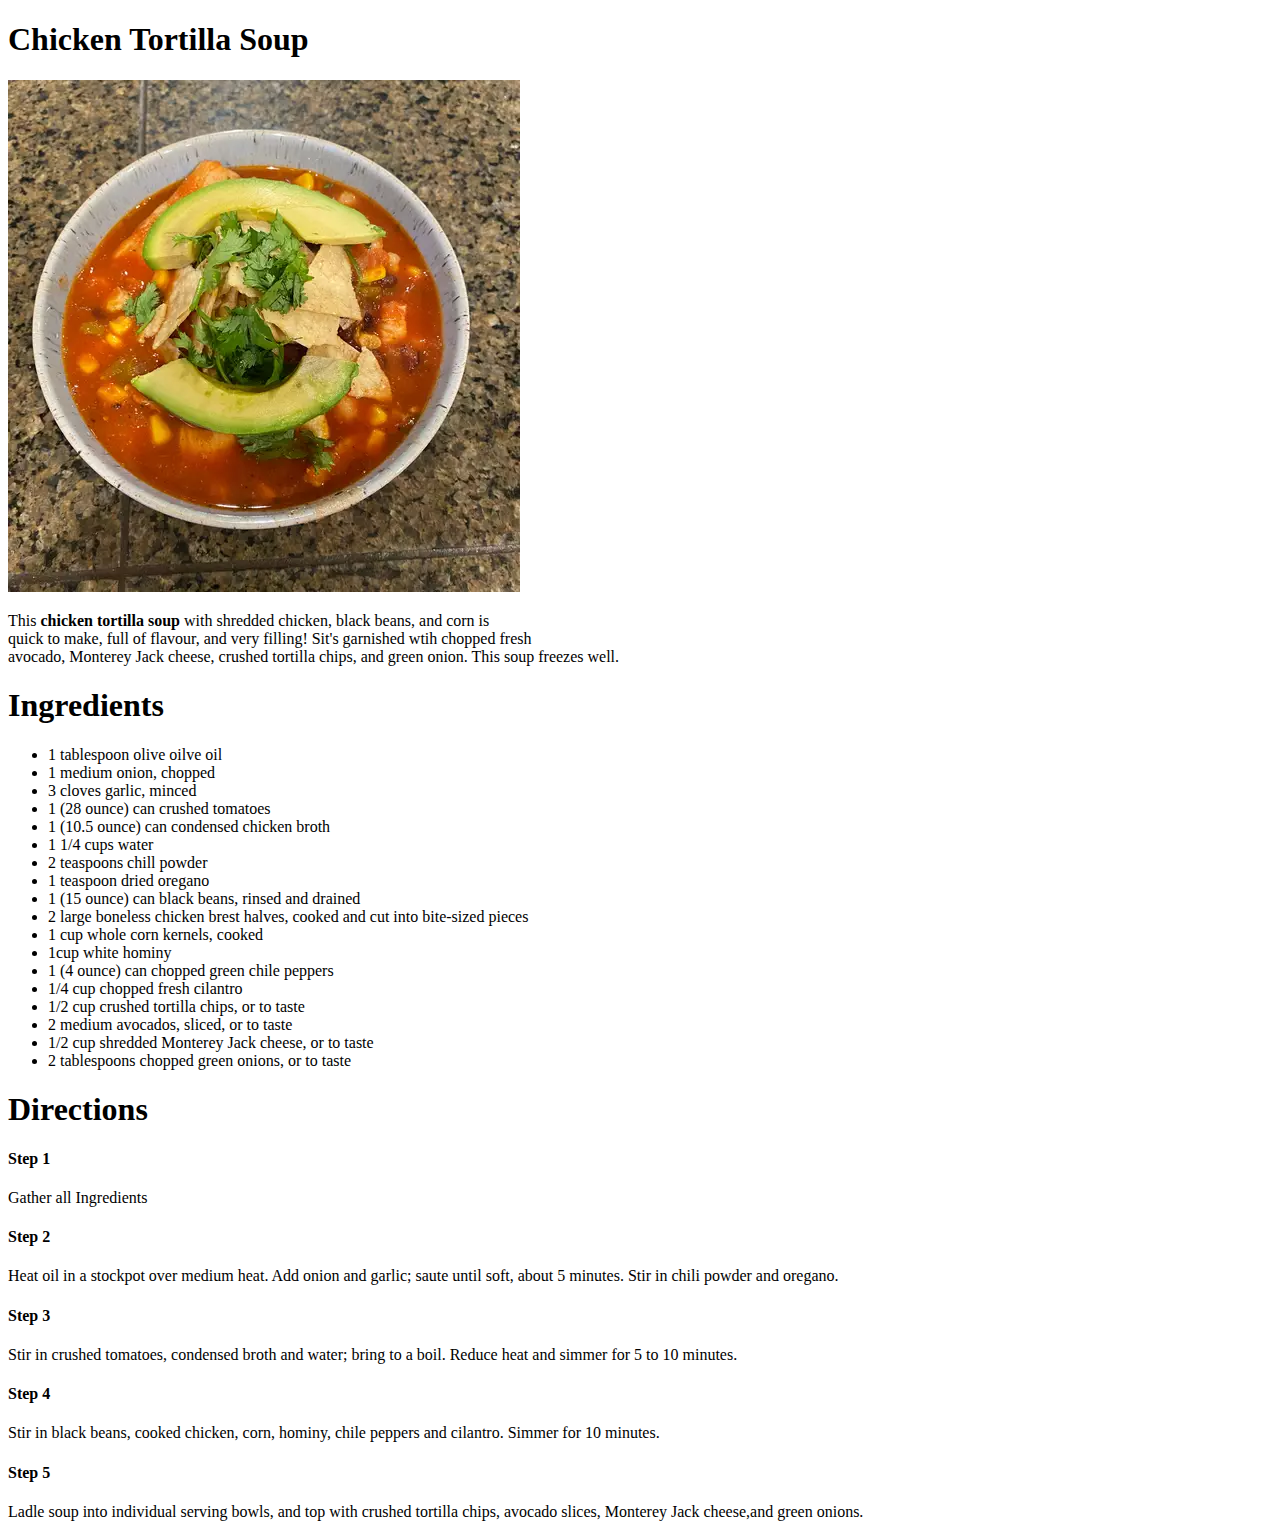
==== recipes/Chicken_Tortilla_Soup.html @ 33539599 "Edit ../index.html and Chicken tortilla.webp and Chicken_Tortilla_Soup.html and Egg.jpg and Scramble" ====
<!DOCTYPE html>
<html lang="en">
    <haed>
        <meta charset="UTF-8">
        <meta http-equiv="X-UA-Compatible" content="IE=edge">
        <meta name="viewport" content="width=device-width, initial-scale=1.0">
        <title>Recipes Two</title>
    </haed>
    <body>
        <h1>Chicken Tortilla Soup</h1>
        <img src="Chicken tortilla.webp" alt="Chicken tortilla Soup">
        <p>This <strong>chicken tortilla soup</strong> with shredded chicken, black beans, and corn is <br>quick to
            make, full of flavour, and very filling! Sit's garnished wtih chopped fresh<br> avocado,
            Monterey Jack cheese, crushed tortilla chips, and green onion. This soup freezes well.
        </p>
        <h1>Ingredients</h1>
        <ul>
            <li>1 tablespoon olive oilve oil</li>
            <li>1 medium onion, chopped</li>
            <li>3 cloves garlic, minced</li>
            <li>1 (28 ounce) can crushed tomatoes</li>
            <li>1 (10.5 ounce) can condensed chicken broth</li>
            <li>1 1/4 cups water</li>
            <li>2 teaspoons chill powder</li>
            <li>1 teaspoon dried oregano</li>
            <li>1 (15 ounce) can black beans, rinsed and drained</li>
            <li>2 large boneless chicken brest halves, cooked and cut into bite-sized pieces</li>
            <li>1 cup whole corn kernels, cooked</li>
            <li>1cup white hominy</li>
            <li>1 (4 ounce) can chopped green chile peppers</li>
            <li>1/4 cup chopped fresh cilantro</li>
            <li>1/2 cup crushed tortilla chips, or to taste</li>
            <li>2 medium avocados, sliced, or to taste</li>
            <li>1/2 cup shredded Monterey Jack cheese, or to taste</li>
            <li>2 tablespoons chopped green onions, or to taste</li>
        </ul>
        <h1>Directions</h1>
        <h4>Step 1</h4>
        <p>Gather all Ingredients</p>
        <h4>Step 2</h4>
        <p>Heat oil in a stockpot over medium heat. Add onion and garlic; saute until soft, about 5 minutes.
            Stir in chili powder and oregano.
        </p>
        <h4>Step 3</h4>
        <p>Stir in crushed tomatoes, condensed broth and water; bring to a boil. Reduce heat and simmer for 5 to 10 minutes.</p>
        <h4>Step 4</h4>
        <p>Stir in black beans, cooked chicken, corn, hominy, chile peppers and cilantro. Simmer for 10 minutes.</p>
        <h4>Step 5</h4>
        <p>Ladle soup into individual serving bowls, and top with crushed tortilla chips, avocado slices, Monterey Jack cheese,and green onions.</p>
    </body>
</html>
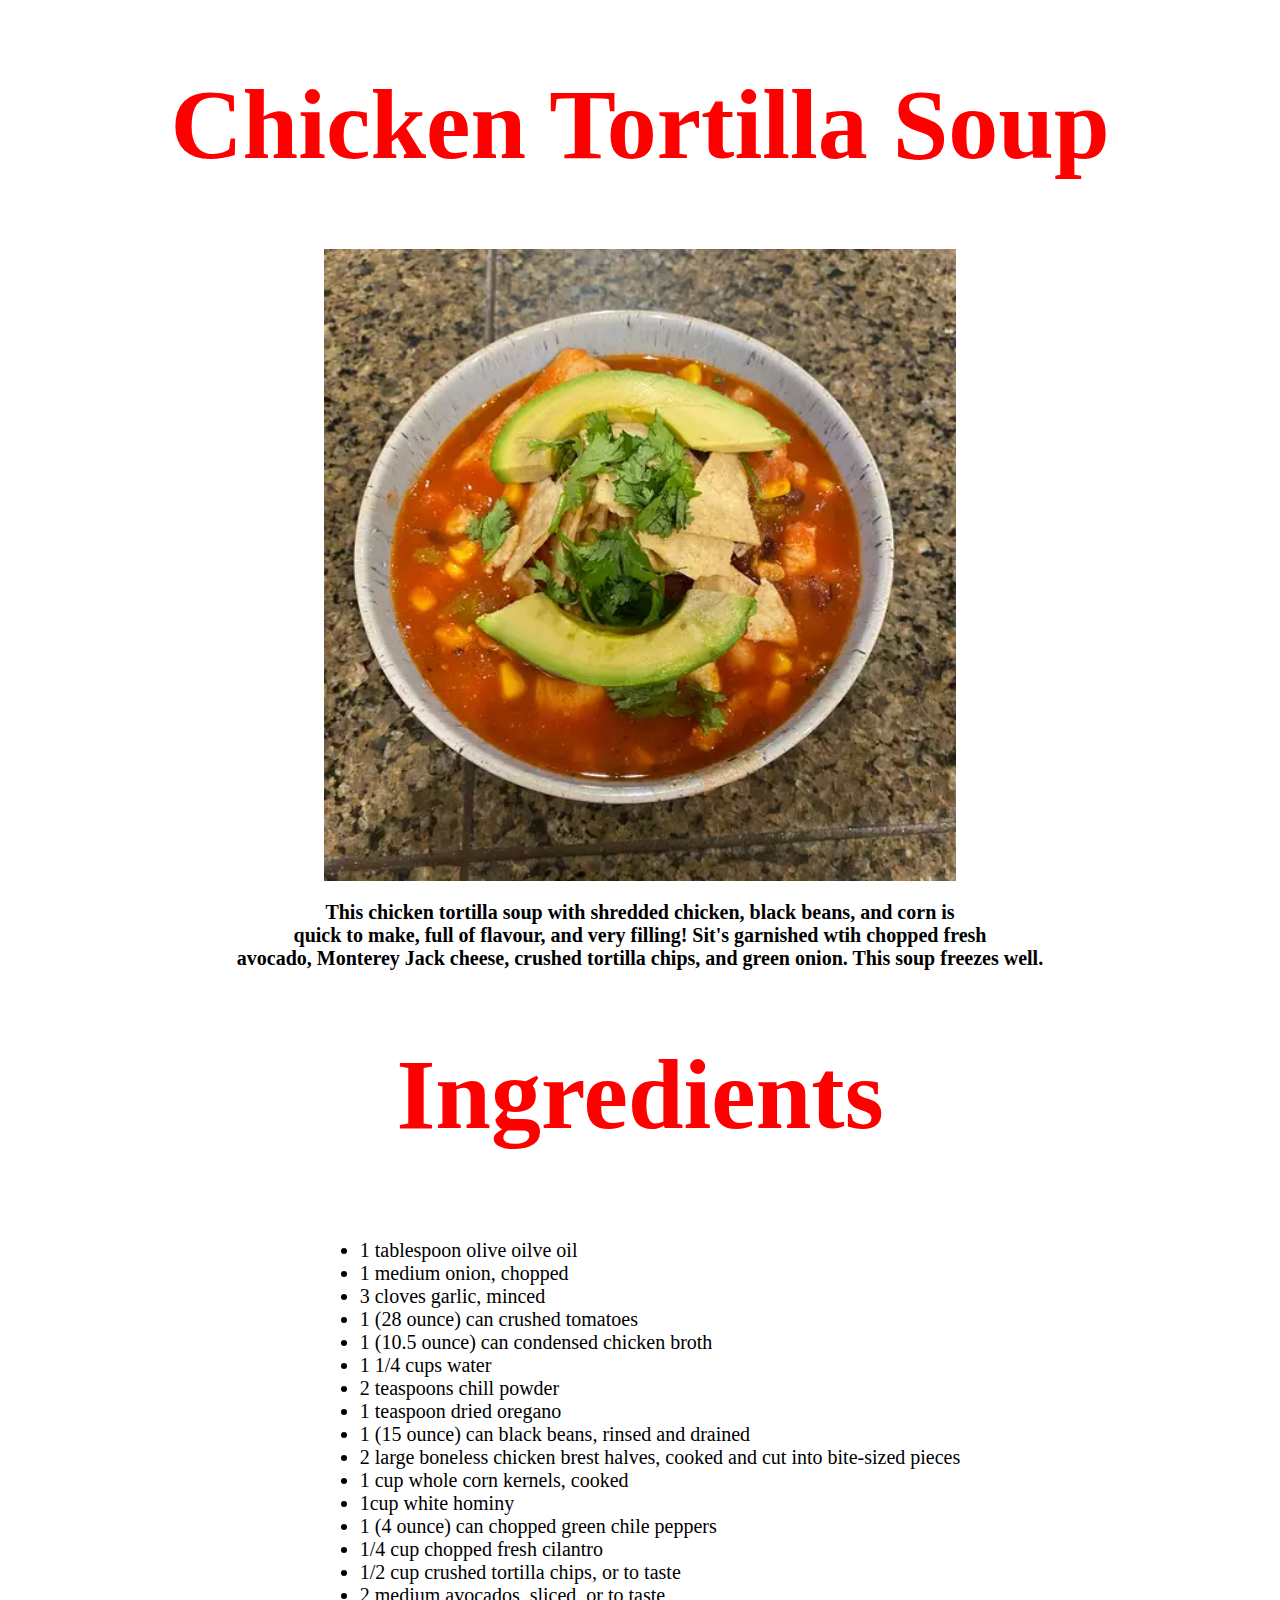
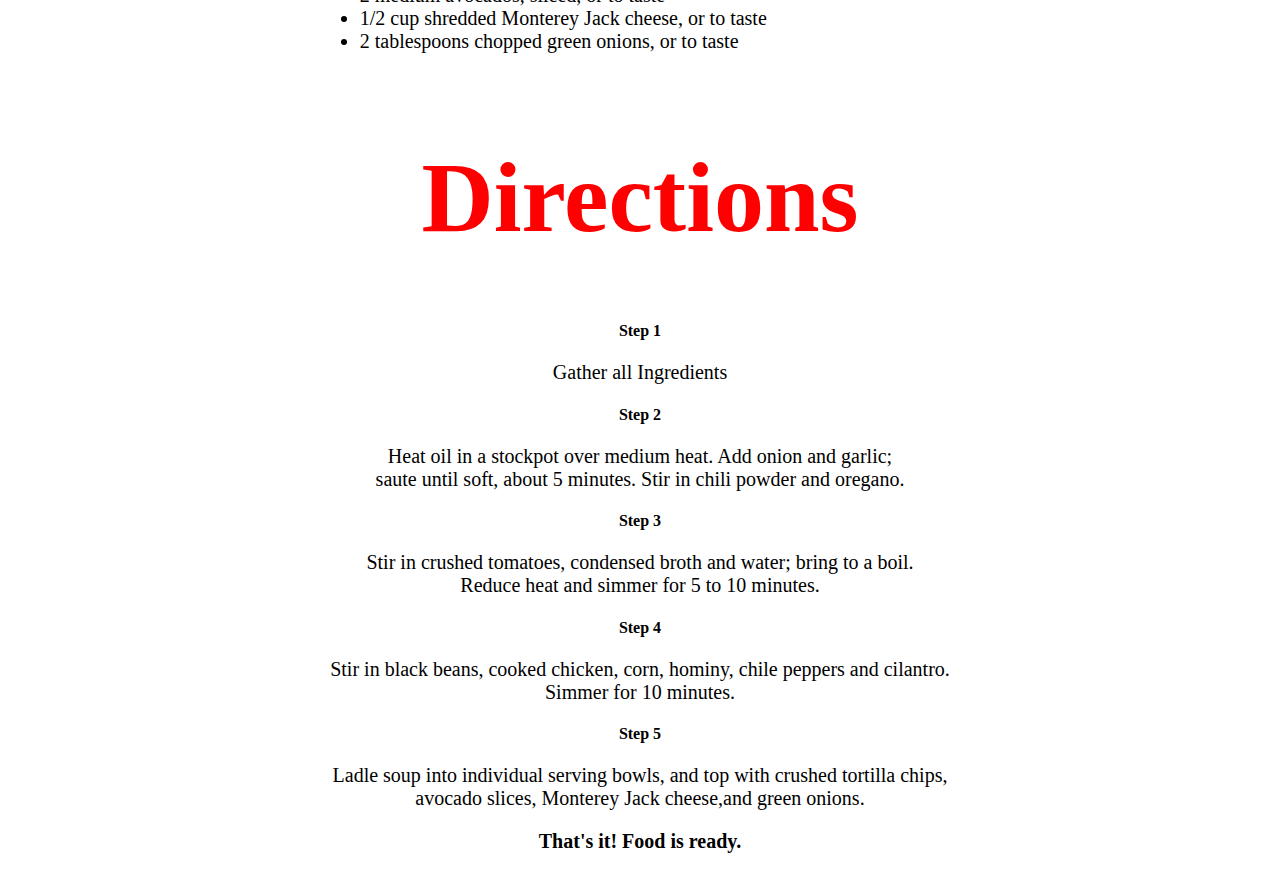
==== commit fcc3066a: "Edit ../README.md and ../image.webp and ../index.html and Chicken_Tortilla_Soup.html and Scrambled_E" ====
--- a/recipes/Chicken_Tortilla_Soup.html
+++ b/recipes/Chicken_Tortilla_Soup.html
@@ -5,16 +5,18 @@
         <meta http-equiv="X-UA-Compatible" content="IE=edge">
         <meta name="viewport" content="width=device-width, initial-scale=1.0">
         <title>Recipes Two</title>
+        <link rel="stylesheet" href="styles2.css">
     </haed>
     <body>
         <h1>Chicken Tortilla Soup</h1>
-        <img src="Chicken tortilla.webp" alt="Chicken tortilla Soup">
-        <p>This <strong>chicken tortilla soup</strong> with shredded chicken, black beans, and corn is <br>quick to
+        <img src="Chicken tortilla.webp" alt="Chicken tortilla Soup" class="center">
+        <p class="para">This <strong>chicken tortilla soup</strong> with shredded chicken, black beans, and corn is <br>quick to
             make, full of flavour, and very filling! Sit's garnished wtih chopped fresh<br> avocado,
             Monterey Jack cheese, crushed tortilla chips, and green onion. This soup freezes well.
         </p>
         <h1>Ingredients</h1>
-        <ul>
+        <div class="container">
+        <ul class="myUL">
             <li>1 tablespoon olive oilve oil</li>
             <li>1 medium onion, chopped</li>
             <li>3 cloves garlic, minced</li>
@@ -34,18 +36,20 @@
             <li>1/2 cup shredded Monterey Jack cheese, or to taste</li>
             <li>2 tablespoons chopped green onions, or to taste</li>
         </ul>
+    </div>
         <h1>Directions</h1>
         <h4>Step 1</h4>
         <p>Gather all Ingredients</p>
         <h4>Step 2</h4>
-        <p>Heat oil in a stockpot over medium heat. Add onion and garlic; saute until soft, about 5 minutes.
+        <p>Heat oil in a stockpot over medium heat. Add onion and garlic; <br>saute until soft, about 5 minutes.
             Stir in chili powder and oregano.
         </p>
         <h4>Step 3</h4>
-        <p>Stir in crushed tomatoes, condensed broth and water; bring to a boil. Reduce heat and simmer for 5 to 10 minutes.</p>
+        <p>Stir in crushed tomatoes, condensed broth and water; bring to a boil.<br> Reduce heat and simmer for 5 to 10 minutes.</p>
         <h4>Step 4</h4>
-        <p>Stir in black beans, cooked chicken, corn, hominy, chile peppers and cilantro. Simmer for 10 minutes.</p>
+        <p>Stir in black beans, cooked chicken, corn, hominy, chile peppers and cilantro.<br> Simmer for 10 minutes.</p>
         <h4>Step 5</h4>
-        <p>Ladle soup into individual serving bowls, and top with crushed tortilla chips, avocado slices, Monterey Jack cheese,and green onions.</p>
+        <p>Ladle soup into individual serving bowls, and top with crushed tortilla chips,<br> avocado slices, Monterey Jack cheese,and green onions.</p>
+        <p class="para">That's it! Food is ready.</p>
     </body>
 </html>--- a/recipes/styles2.css
+++ b/recipes/styles2.css
@@ -0,0 +1,37 @@
+body {
+    background-color: white;
+}
+h1 {
+    text-align: center;
+    font-family: 'Times New Roman', Times, serif ;
+    font-size: 100px;
+    color: red;
+}
+h4 {
+    text-align: center;
+}
+.center {
+    display: block;
+    margin-left: auto;
+    margin-right: auto;
+    width: 50%;
+}
+.para {
+    text-align: center;
+    font-size: 20px;
+    font-weight: bolder;
+}
+div.container {
+    text-align: center;
+}
+ul.myUL,ol.myUL {
+    display: inline-block;
+    text-align: left;
+    font-size: 20px;
+}
+p {
+    text-align: center;
+    font-size: 20px;
+}
+
+
